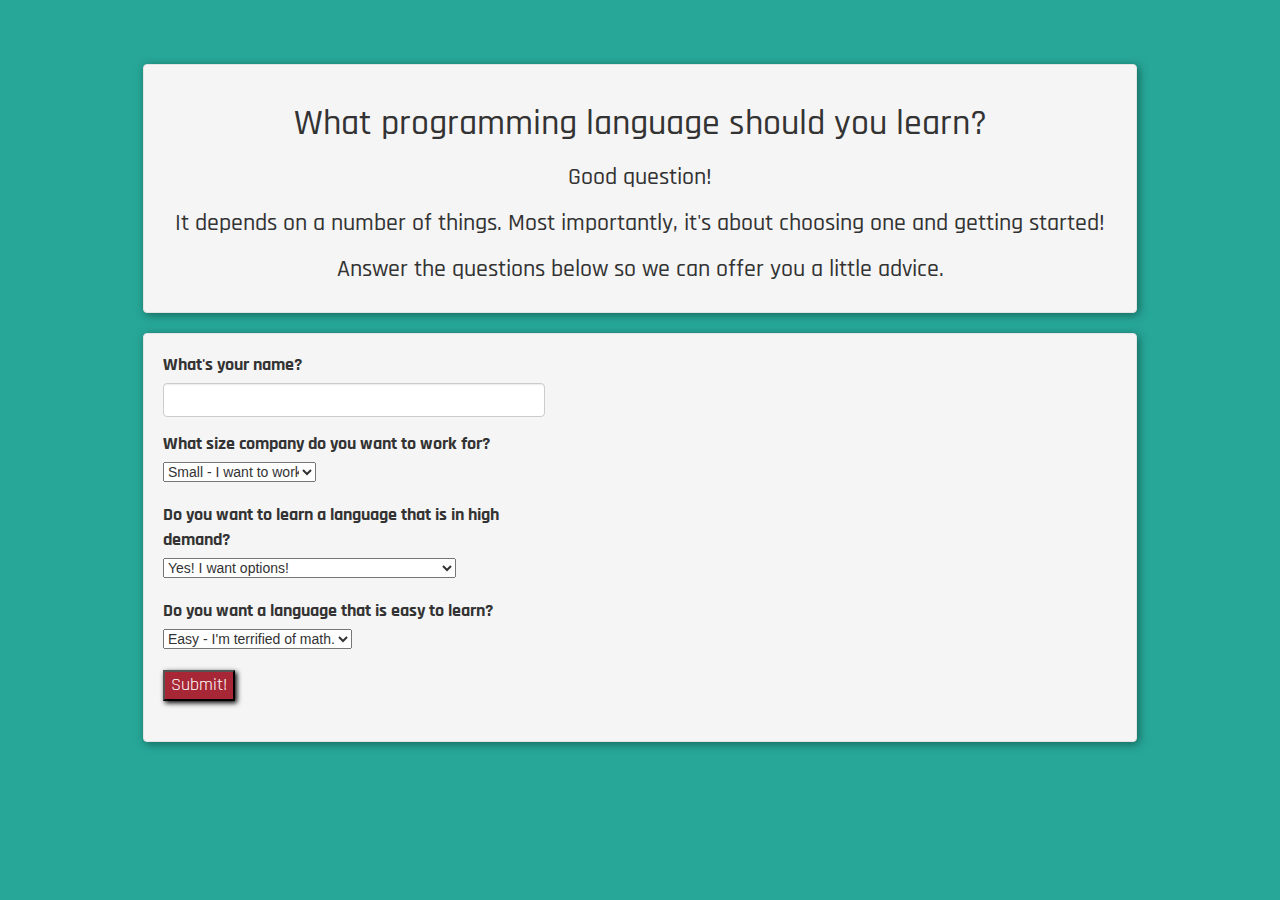
==== index2.html @ 76870664 "Add simple section to form." ====
<!DOCTYPE html>
<html>
  <head>
    <meta charset="utf-8">
    <link rel="stylesheet" href="css/bootstrap.css">
    <link href="https://fonts.googleapis.com/css?family=Rajdhani:400,500,700" rel="stylesheet">
    <link rel="stylesheet" href="css/styles.css">
    <script src="js/jquery-3.1.1.js" type="text/javascript"></script>
    <script src="js/scripts.js" type="text/javascript"></script>
    <title>Track Suggestions</title>
  </head>
  <body>
    <div class="container">
      <div id="heading" class="well">
        <h1>What programming language should you learn?</h1>
        <h3>Good question!</h3>
        <h3>It depends on a number of things.  Most importantly, it's about choosing one and getting started!</h3>
        <h3>Answer the questions below so we can offer you a little advice.</h3>
      </div>
      <div class="well">
        <div id="blank">
          <form>
            <div class="form-group">
              <label for="name">What's your name?</label>
              <input id="name" class="form-control" type="text">
            </div>
            <div class="form-group">
              <label for="size">What size company do you want to work for?</label>
              <select id="size">
                <option value="small">Small - I want to work at a start up.  I have big ideas!</option>
                <option value="medium">Medium - I prefer not too small / not too big.  </option>
                <option value="large">Corporate - I want job security, a 401K, and I have kids to put through school!</option>
              </select>
            </div>
            <div class="form-group">
              <label for="demand">Do you want to learn a language that is in high demand?</label>
              <select id="demand">
                <option value="high">Yes! I want options!</option>
                <option value="no-matter">I just want to learn a language that I'll enjoy.</option>
              </select>
            </div>
            <div class="form-group">
              <label for="simple">Do you want a language that is easy to learn?</label>
              <select id="simple">
                <option value="easy">Easy - I'm terrified of math.</option>
                <option value="whatever">I don't care.  Bring it on!</option>
              </select>
            </div>

            <button type="submit" name="button">Submit!</button>
          </form>
        </div>
      </div>
      <div id="show" class="well">
        <h4><span class="name"></span>, based on the answers you chose, we think you'd best be suited to learn <span class="lang"></span>.  We hope this helped.  Best of luck to you!</h4>
      </div>
      <div class="languages" class="well">
        <div id="php">
          <br>
          <h1>PHP</h1>
          <img id="php-logo" src="img/php.png" alt="picture of php logo">
        </div>
        <div id="ruby">
          <h1>Ruby</h1>
          <img id="ruby-logo" src="img/ruby.jpg" alt="picture of ruby logo">
        </div>
        <div id="java">
        <h1>Java</h1>
        <img id="java-logo" src="img/java.png" alt="picture of java logo">
      </div>
      </div>
    </div>
  </body>
</html>
---- css/styles.css ----
/*****************
FONTS
*****************/
body {
  font-family: 'Rajdhani', sans-serif;
}

#heading h3 {
  /*line-height: 2em;*/
}

label {
  font-size: 1.25em;
}

select {
  font-family: sans-serif;;
}

button {
  font-size: 1.25em;
}

/*****************
LAYOUT
*****************/
#show,
#php,
#ruby,
#java {
  display: none;
  text-align: center;
}

body {
  margin-top: 5%;
}

.container {
  width: 80%;
}

.btn,
#blank,
#size,
#demand,
#simple,
#what {
  display: block;
}

#blank,
#size,
#demand,
#simple,
#what {
  margin-bottom: 1.5em;
}

#blank,
#size {
  width: 40%;
}

button {
  align
}

#show,
#heading {
  text-align: center;
}

img {
  width: 500px;
  display: block;
  margin: 0 auto;
}


/*****************
COLOR
*****************/

body {
  background-color: #27a798;
}

.well,
.panel,
button {
  box-shadow: 2px 2px 10px #17645b;
}

button {
  background-color: #a72736;
  color: white;
  box-shadow: 2px 2px 5px #000;
}
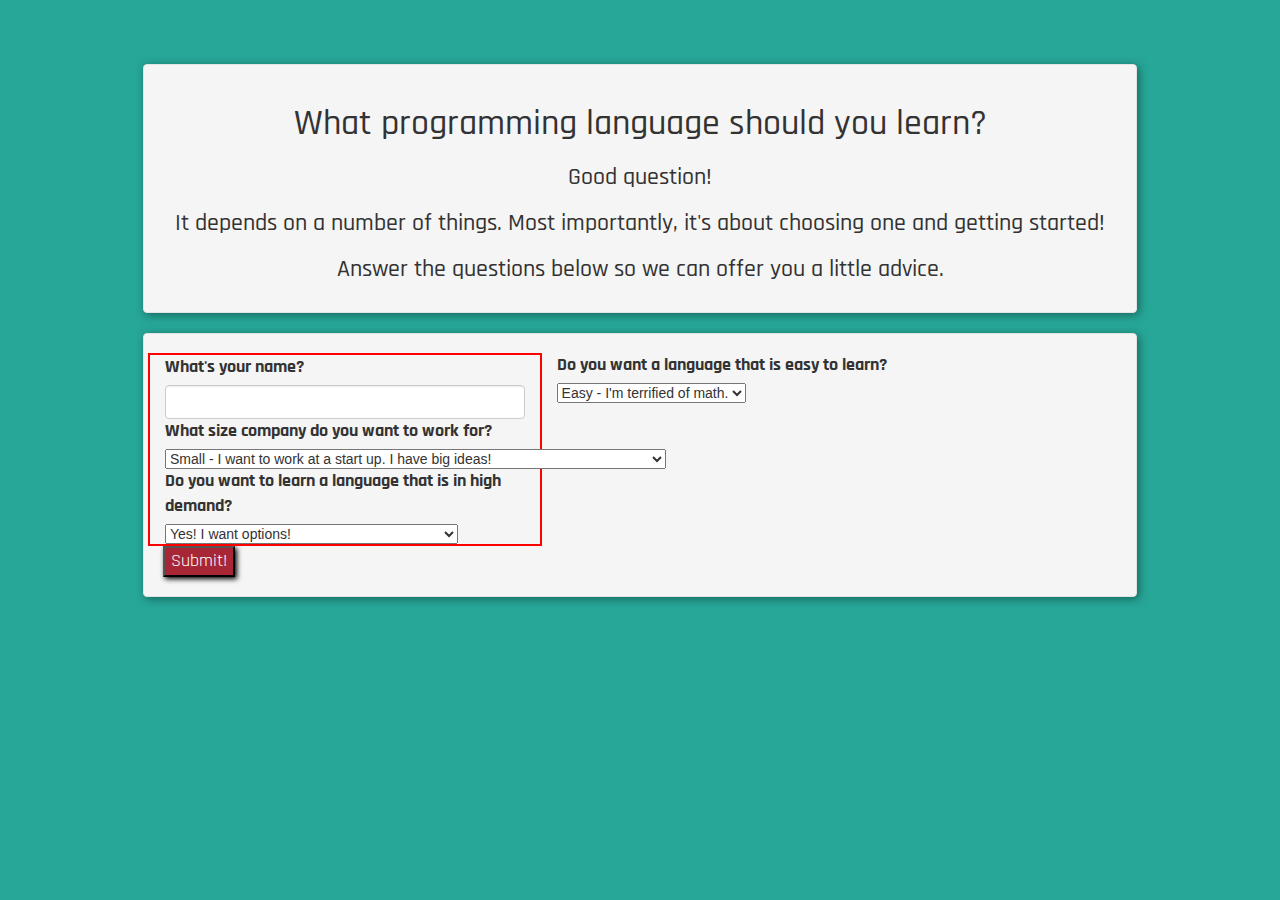
==== commit 530897ef: "Add easy section to html with two columns nested inside the form" ====
--- a/index2.html
+++ b/index2.html
@@ -20,33 +20,38 @@
       <div class="well">
         <div id="blank">
           <form>
-            <div class="form-group">
-              <label for="name">What's your name?</label>
-              <input id="name" class="form-control" type="text">
+            <div class="row">
+              <div id="column-1" class="col-md-6">
+                <div class="form-group-1">
+                  <label for="name">What's your name?</label>
+                  <input id="name" class="form-control" type="text">
+                </div>
+                <div class="form-group-2">
+                  <label for="size">What size company do you want to work for?</label>
+                  <select id="size">
+                    <option value="small">Small - I want to work at a start up.  I have big ideas!</option>
+                    <option value="medium">Medium - I prefer not too small / not too big.  </option>
+                    <option value="large">Corporate - I want job security, a 401K, and I have kids to put through school!</option>
+                  </select>
+                </div>
+                <div class="form-group-3">
+                  <label for="demand">Do you want to learn a language that is in high demand?</label>
+                  <select id="demand">
+                    <option value="high">Yes! I want options!</option>
+                    <option value="no-matter">I just want to learn a language that I'll enjoy.</option>
+                  </select>
+                </div>
+              </div>
+              <div class="col-md-6">
+                <div class="form-group-4">
+                  <label for="simple">Do you want a language that is easy to learn?</label>
+                  <select id="simple">
+                    <option value="easy">Easy - I'm terrified of math.</option>
+                    <option value="whatever">I don't care.  Bring it on!</option>
+                  </select>
+                </div>
+              </div>
             </div>
-            <div class="form-group">
-              <label for="size">What size company do you want to work for?</label>
-              <select id="size">
-                <option value="small">Small - I want to work at a start up.  I have big ideas!</option>
-                <option value="medium">Medium - I prefer not too small / not too big.  </option>
-                <option value="large">Corporate - I want job security, a 401K, and I have kids to put through school!</option>
-              </select>
-            </div>
-            <div class="form-group">
-              <label for="demand">Do you want to learn a language that is in high demand?</label>
-              <select id="demand">
-                <option value="high">Yes! I want options!</option>
-                <option value="no-matter">I just want to learn a language that I'll enjoy.</option>
-              </select>
-            </div>
-            <div class="form-group">
-              <label for="simple">Do you want a language that is easy to learn?</label>
-              <select id="simple">
-                <option value="easy">Easy - I'm terrified of math.</option>
-                <option value="whatever">I don't care.  Bring it on!</option>
-              </select>
-            </div>
-
             <button type="submit" name="button">Submit!</button>
           </form>
         </div>
--- a/css/styles.css
+++ b/css/styles.css
@@ -49,22 +49,15 @@
   display: block;
 }
 
-#blank,
-#size,
-#demand,
-#simple,
-#what {
-  margin-bottom: 1.5em;
+
+
+#column-1,
+#column-2 {
+  width: 40%;
+  border: 2px solid red;
+
 }
 
-#blank,
-#size {
-  width: 40%;
-}
-
-button {
-  align
-}
 
 #show,
 #heading {
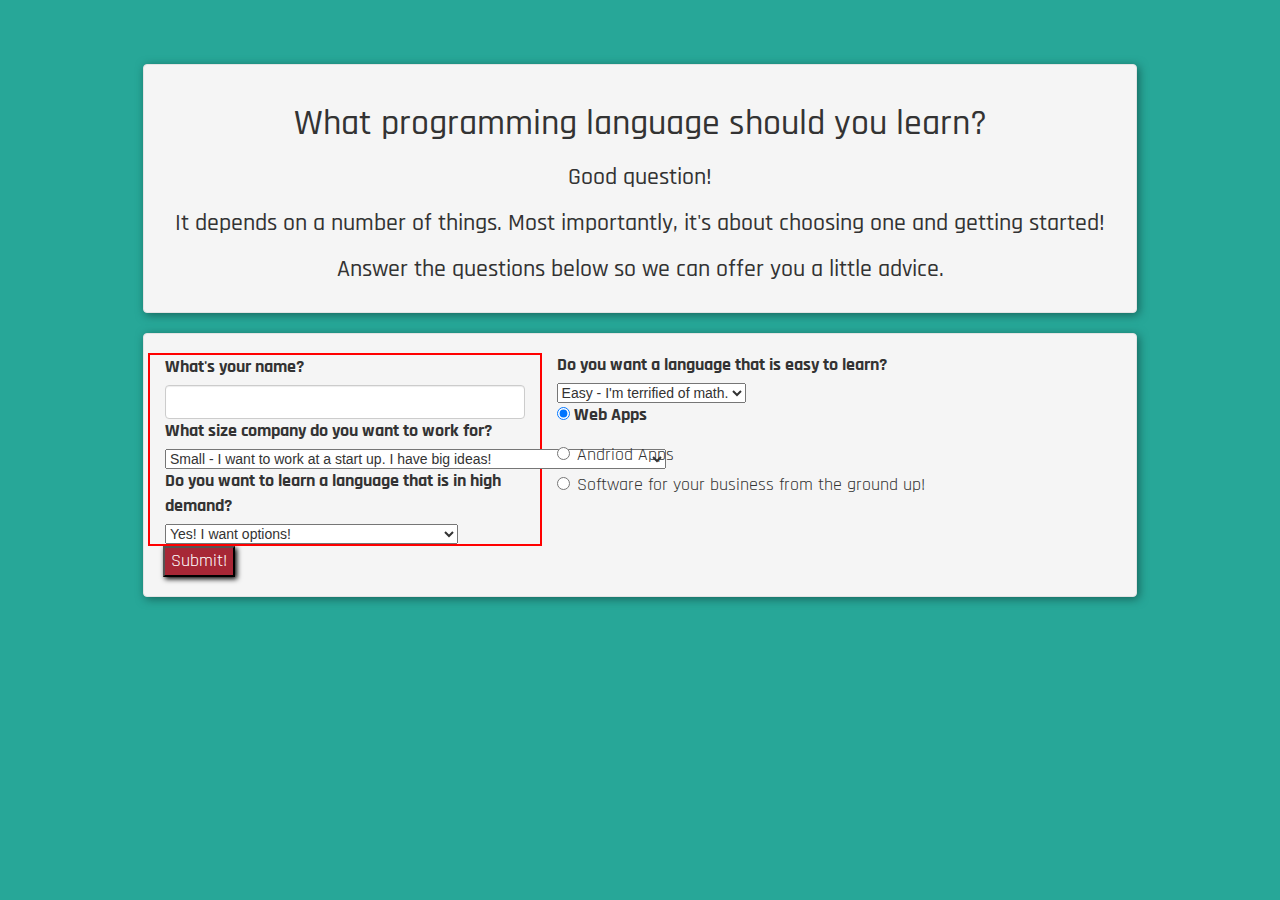
==== commit 32516820: "Add radio/build section to form in html." ====
--- a/index2.html
+++ b/index2.html
@@ -50,6 +50,24 @@
                     <option value="whatever">I don't care.  Bring it on!</option>
                   </select>
                 </div>
+                <div class="form-group-5">
+                  <label>
+                    <input type="radio" name="build" value="web-apps" checked>
+                    Web Apps
+                  </label>
+                </div>
+                <div class="radio">
+                  <label>
+                    <input type="radio" name="build" value="android-apps">
+                    Andriod Apps
+                  </label>
+                </div>
+                <div class="radio">
+                  <label>
+                    <input type="radio" name="build" value="software">
+                    Software for your business from the ground up!
+                  </label>
+                </div>
               </div>
             </div>
             <button type="submit" name="button">Submit!</button>
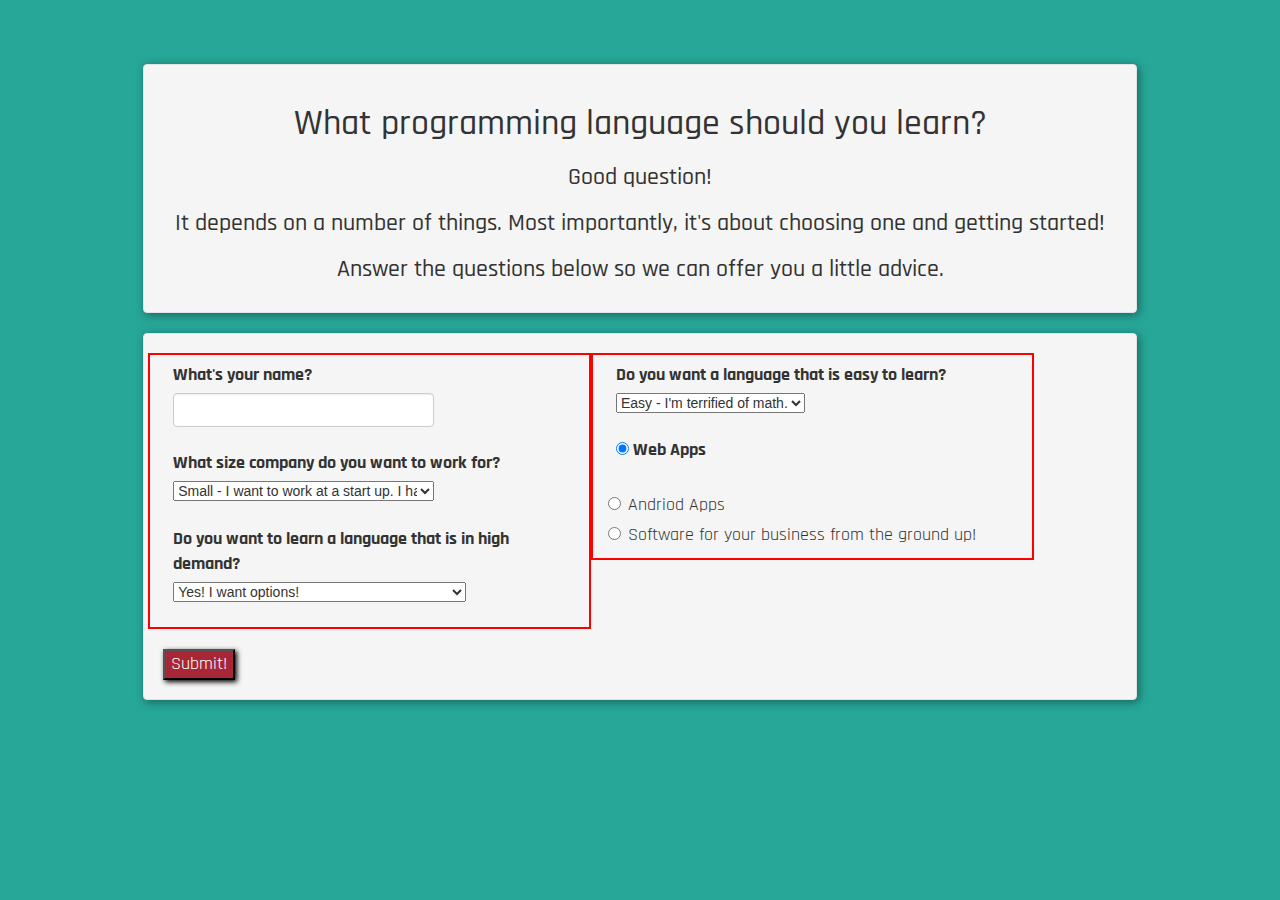
==== commit 51fe428c: "add margin and width limitations to both columns" ====
--- a/index2.html
+++ b/index2.html
@@ -22,11 +22,11 @@
           <form>
             <div class="row">
               <div id="column-1" class="col-md-6">
-                <div class="form-group-1">
+                <div class="form-group">
                   <label for="name">What's your name?</label>
                   <input id="name" class="form-control" type="text">
                 </div>
-                <div class="form-group-2">
+                <div class="form-group">
                   <label for="size">What size company do you want to work for?</label>
                   <select id="size">
                     <option value="small">Small - I want to work at a start up.  I have big ideas!</option>
@@ -34,7 +34,7 @@
                     <option value="large">Corporate - I want job security, a 401K, and I have kids to put through school!</option>
                   </select>
                 </div>
-                <div class="form-group-3">
+                <div class="form-group">
                   <label for="demand">Do you want to learn a language that is in high demand?</label>
                   <select id="demand">
                     <option value="high">Yes! I want options!</option>
@@ -42,15 +42,15 @@
                   </select>
                 </div>
               </div>
-              <div class="col-md-6">
-                <div class="form-group-4">
+              <div id="column-2" class="col-md-6">
+                <div class="form-group">
                   <label for="simple">Do you want a language that is easy to learn?</label>
                   <select id="simple">
                     <option value="easy">Easy - I'm terrified of math.</option>
                     <option value="whatever">I don't care.  Bring it on!</option>
                   </select>
                 </div>
-                <div class="form-group-5">
+                <div class="form-group">
                   <label>
                     <input type="radio" name="build" value="web-apps" checked>
                     Web Apps
--- a/css/styles.css
+++ b/css/styles.css
@@ -40,22 +40,25 @@
   width: 80%;
 }
 
-.btn,
-#blank,
-#size,
-#demand,
-#simple,
-#what {
-  display: block;
+.row {
+  margin-bottom: 2%;
 }
-
-
 
 #column-1,
 #column-2 {
-  width: 40%;
+  width: 45%;
   border: 2px solid red;
+}
 
+.form-group {
+  margin-top: 2%;
+  margin-bottom: 6%;
+  margin-left: 2%;
+}
+
+#name,
+#size {
+  width: 65%;
 }
 
 
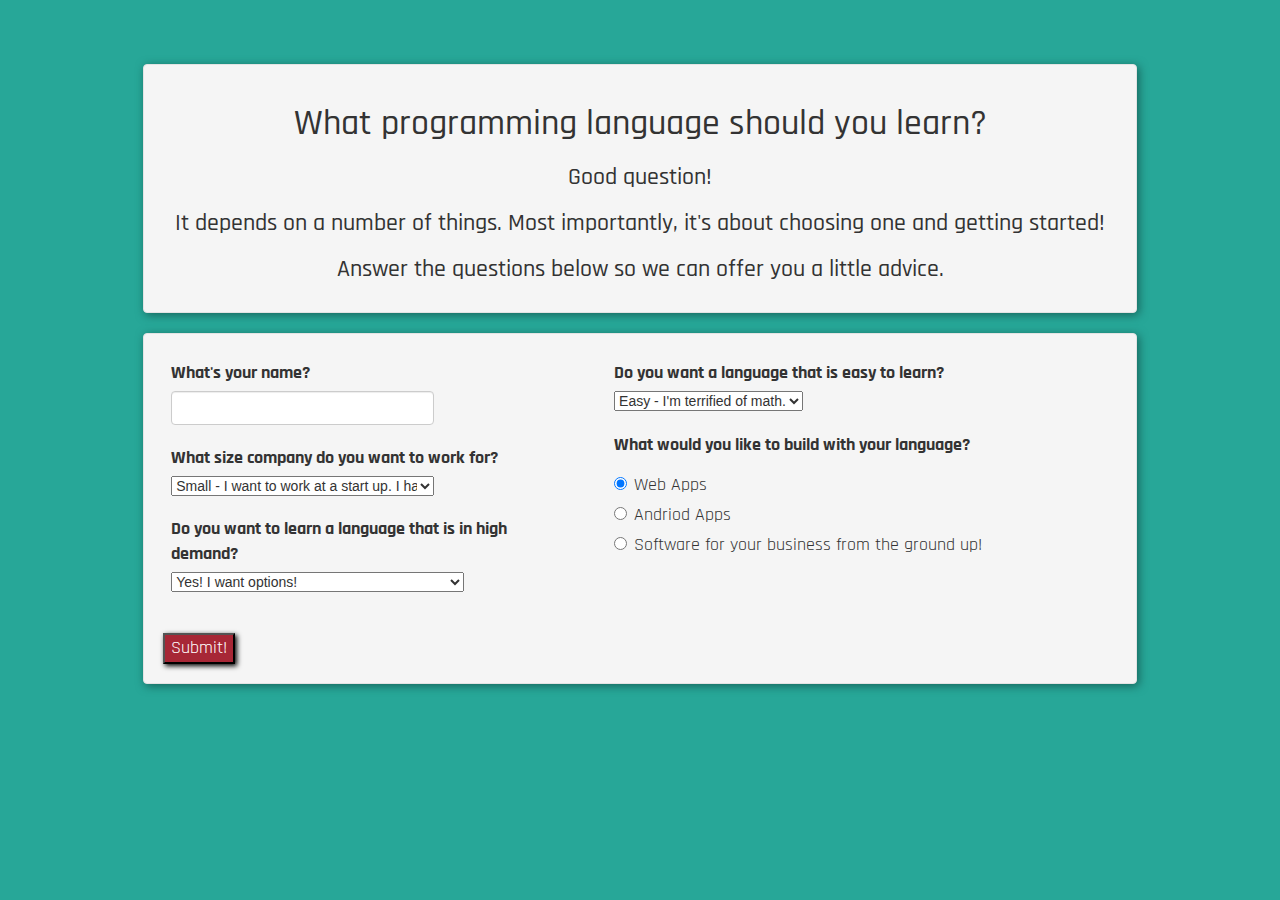
==== commit d31e1c2b: "Button now lives at the bottom of the left column and not off to the right of both columns" ====
--- a/index2.html
+++ b/index2.html
@@ -17,7 +17,7 @@
         <h3>It depends on a number of things.  Most importantly, it's about choosing one and getting started!</h3>
         <h3>Answer the questions below so we can offer you a little advice.</h3>
       </div>
-      <div class="well">
+      <div id="questions"class="well">
         <div id="blank">
           <form>
             <div class="row">
@@ -51,22 +51,25 @@
                   </select>
                 </div>
                 <div class="form-group">
-                  <label>
-                    <input type="radio" name="build" value="web-apps" checked>
-                    Web Apps
-                  </label>
-                </div>
-                <div class="radio">
-                  <label>
-                    <input type="radio" name="build" value="android-apps">
-                    Andriod Apps
-                  </label>
-                </div>
-                <div class="radio">
-                  <label>
-                    <input type="radio" name="build" value="software">
-                    Software for your business from the ground up!
-                  </label>
+                  <label for="radio">What would you like to build with your language?</label>
+                  <div class="radio">
+                    <label>
+                      <input type="radio" name="build" value="web-apps" checked>
+                      Web Apps
+                    </label>
+                  </div>
+                  <div class="radio">
+                    <label>
+                      <input type="radio" name="build" value="android-apps">
+                      Andriod Apps
+                    </label>
+                  </div>
+                  <div class="radio">
+                    <label>
+                      <input type="radio" name="build" value="software">
+                      Software for your business from the ground up!
+                    </label>
+                  </div>
                 </div>
               </div>
             </div>
--- a/css/styles.css
+++ b/css/styles.css
@@ -40,6 +40,10 @@
   width: 80%;
 }
 
+#questions {
+min-height: 100%;
+}
+
 .row {
   margin-bottom: 2%;
 }
@@ -47,12 +51,11 @@
 #column-1,
 #column-2 {
   width: 45%;
-  border: 2px solid red;
 }
 
 .form-group {
   margin-top: 2%;
-  margin-bottom: 6%;
+  margin-bottom: 5%;
   margin-left: 2%;
 }
 
@@ -60,6 +63,7 @@
 #size {
   width: 65%;
 }
+
 
 
 #show,
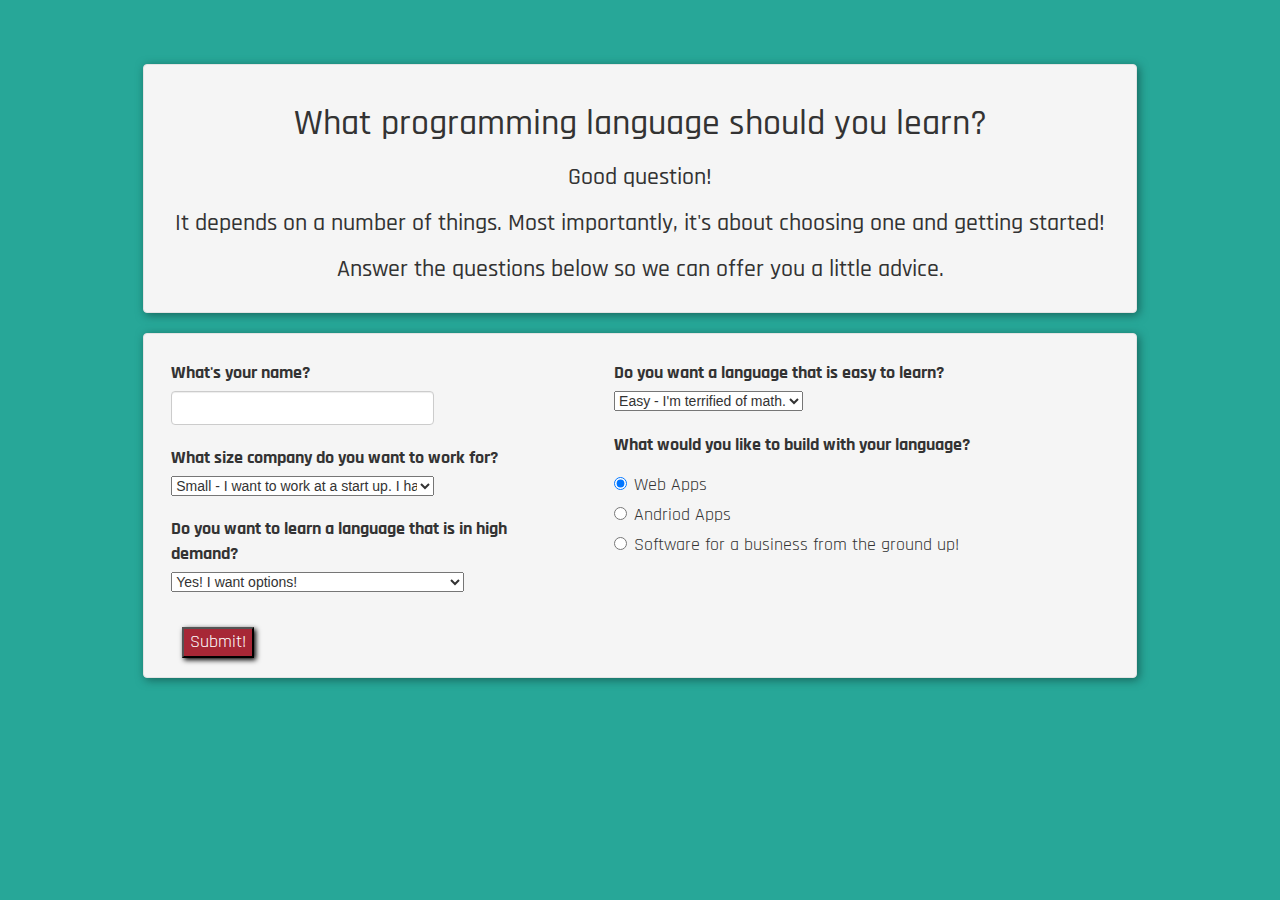
==== commit 7a639e77: "Add js functionality to radio form." ====
--- a/index2.html
+++ b/index2.html
@@ -67,7 +67,7 @@
                   <div class="radio">
                     <label>
                       <input type="radio" name="build" value="software">
-                      Software for your business from the ground up!
+                      Software for a business from the ground up!
                     </label>
                   </div>
                 </div>
--- a/css/styles.css
+++ b/css/styles.css
@@ -64,7 +64,10 @@
   width: 65%;
 }
 
-
+button {
+  margin-top: -9%;
+  margin-left: 2%;
+}
 
 #show,
 #heading {
@@ -87,8 +90,7 @@
 }
 
 .well,
-.panel,
-button {
+.panel {
   box-shadow: 2px 2px 10px #17645b;
 }
 
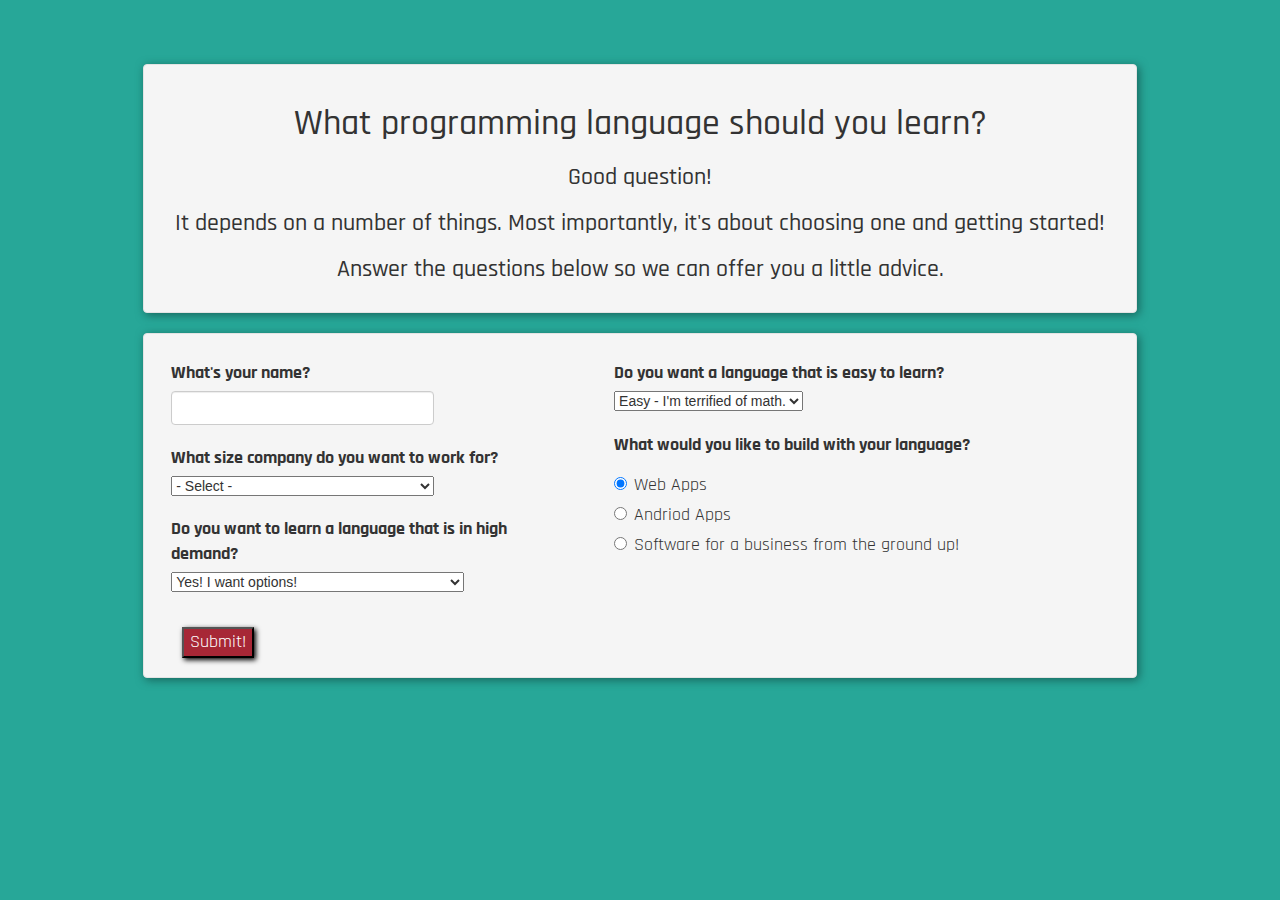
==== commit c92b4e16: "Add -select- to size form" ====
--- a/index2.html
+++ b/index2.html
@@ -29,6 +29,7 @@
                 <div class="form-group">
                   <label for="size">What size company do you want to work for?</label>
                   <select id="size">
+                    <option value="none"> - Select - </option>
                     <option value="small">Small - I want to work at a start up.  I have big ideas!</option>
                     <option value="medium">Medium - I prefer not too small / not too big.  </option>
                     <option value="large">Corporate - I want job security, a 401K, and I have kids to put through school!</option>
@@ -78,7 +79,7 @@
         </div>
       </div>
       <div id="show" class="well">
-        <h4><span class="name"></span>, based on the answers you chose, we think you'd best be suited to learn <span class="lang"></span>.  We hope this helped.  Best of luck to you!</h4>
+        <h4><span class="name"></span>, based on the answers you chose, we think you'd best be suited to learn: <span class="lang"></span>  </h4>
       </div>
       <div class="languages" class="well">
         <div id="php">
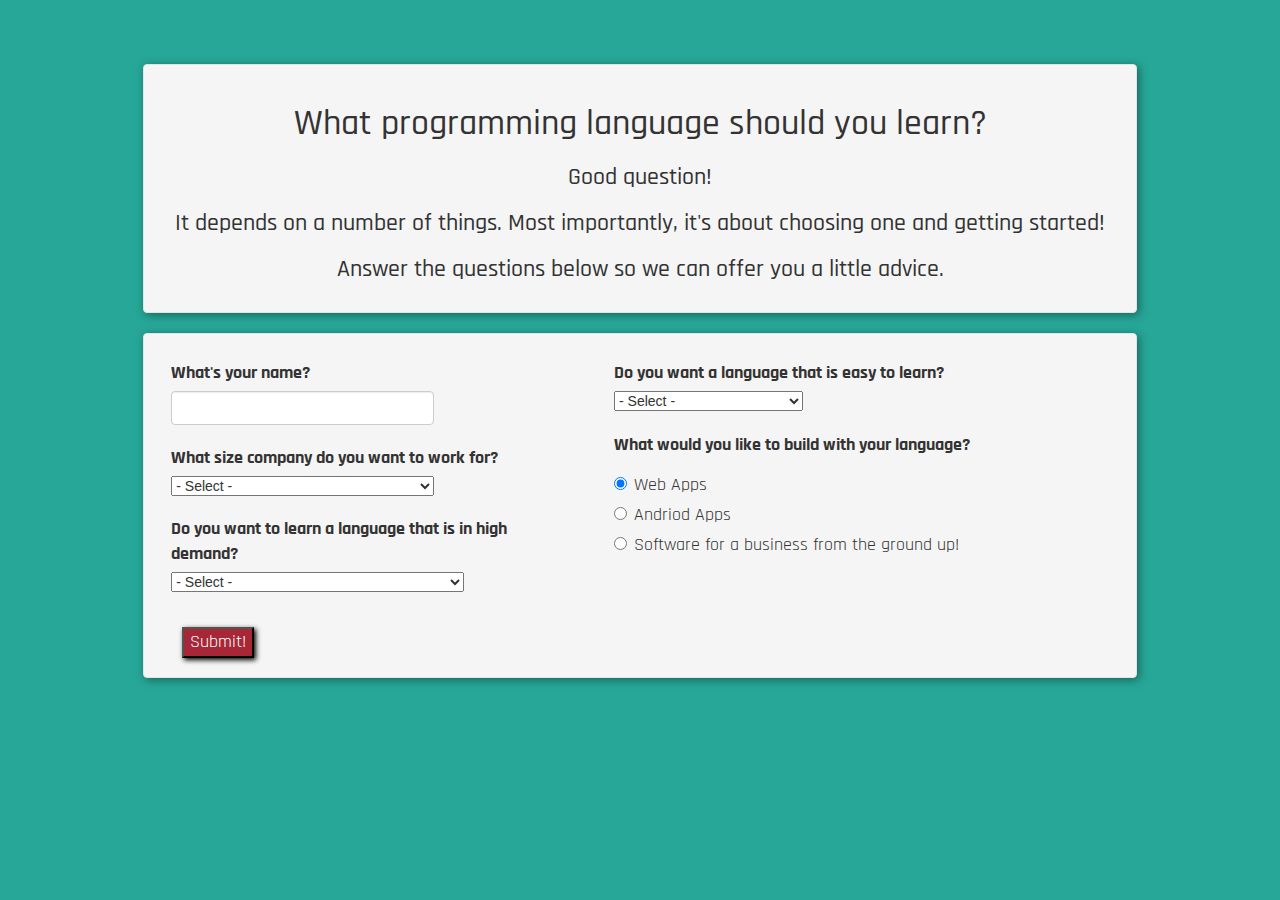
==== commit a465e3de: "Trouble shoot all forms.  All systems go." ====
--- a/index2.html
+++ b/index2.html
@@ -38,6 +38,7 @@
                 <div class="form-group">
                   <label for="demand">Do you want to learn a language that is in high demand?</label>
                   <select id="demand">
+                    <option value="none"> - Select - </option>
                     <option value="high">Yes! I want options!</option>
                     <option value="no-matter">I just want to learn a language that I'll enjoy.</option>
                   </select>
@@ -47,6 +48,7 @@
                 <div class="form-group">
                   <label for="simple">Do you want a language that is easy to learn?</label>
                   <select id="simple">
+                    <option value="none"> - Select - </option>
                     <option value="easy">Easy - I'm terrified of math.</option>
                     <option value="whatever">I don't care.  Bring it on!</option>
                   </select>
